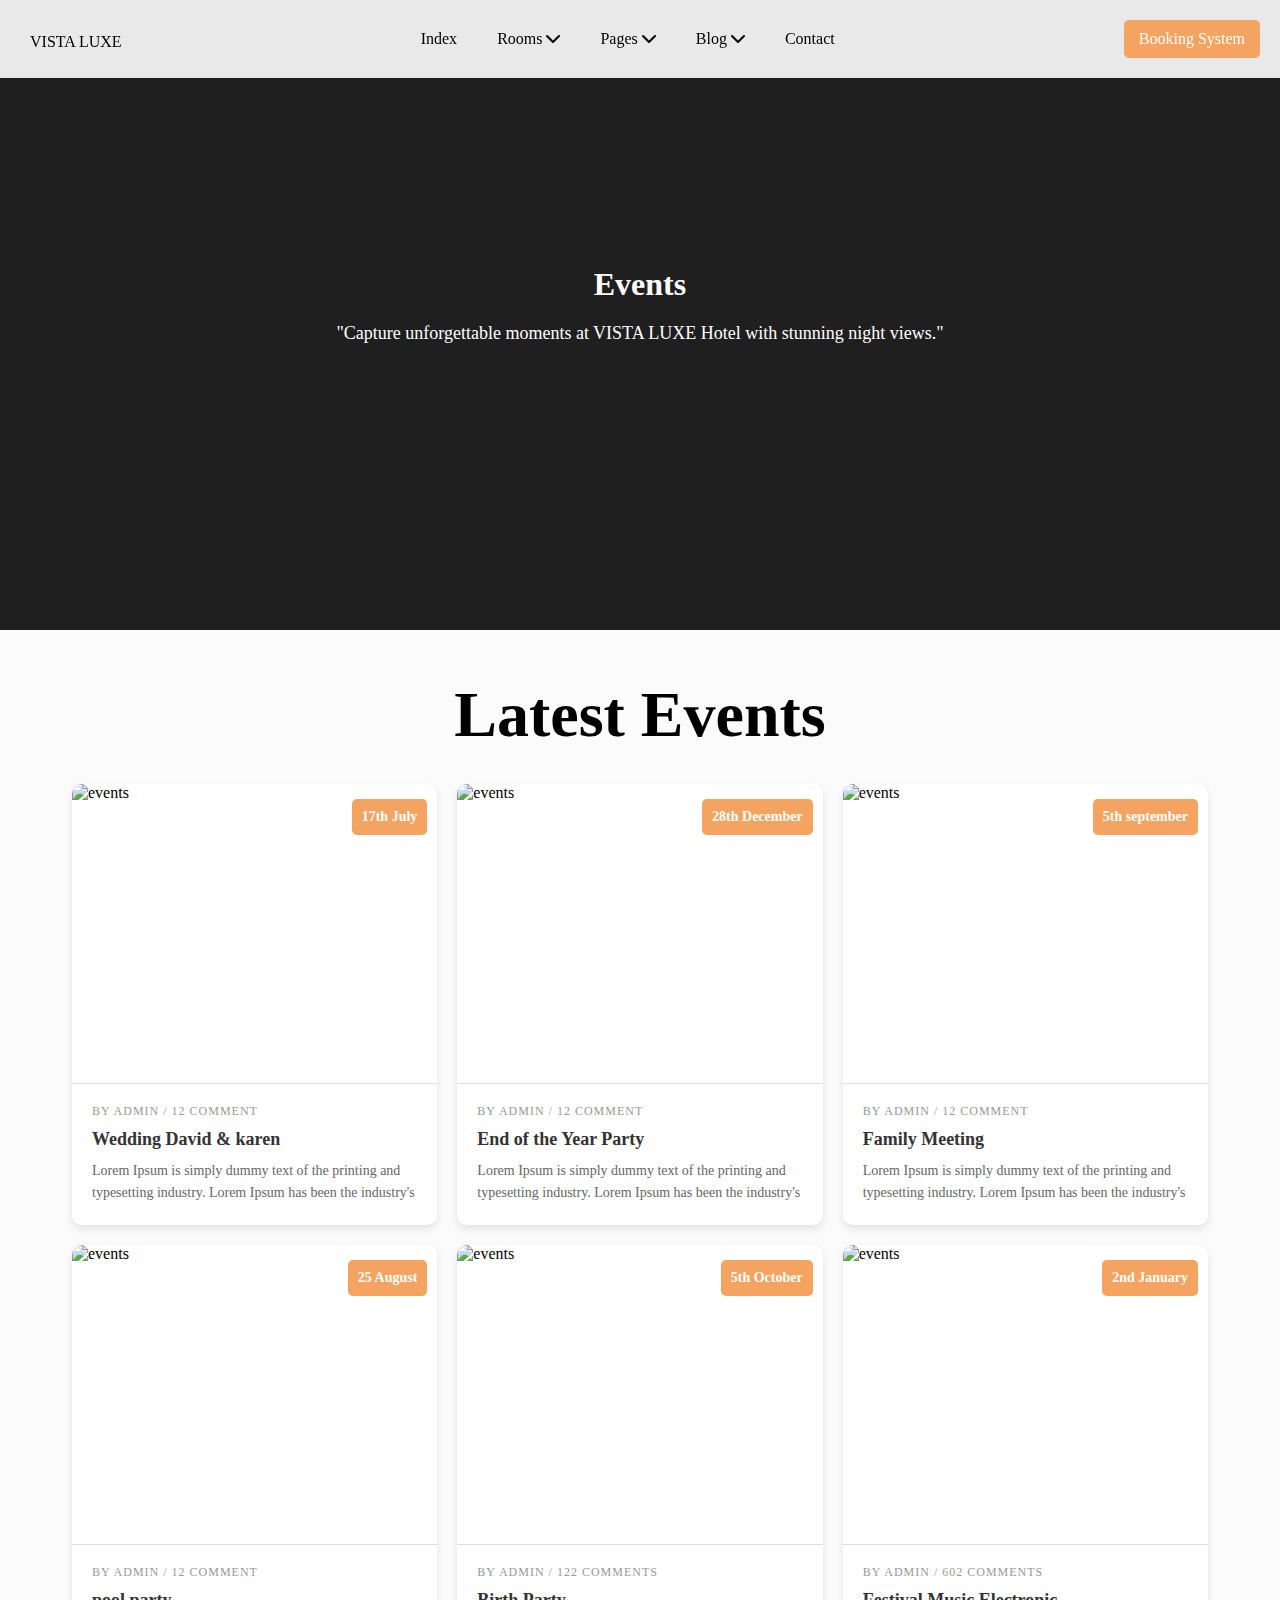
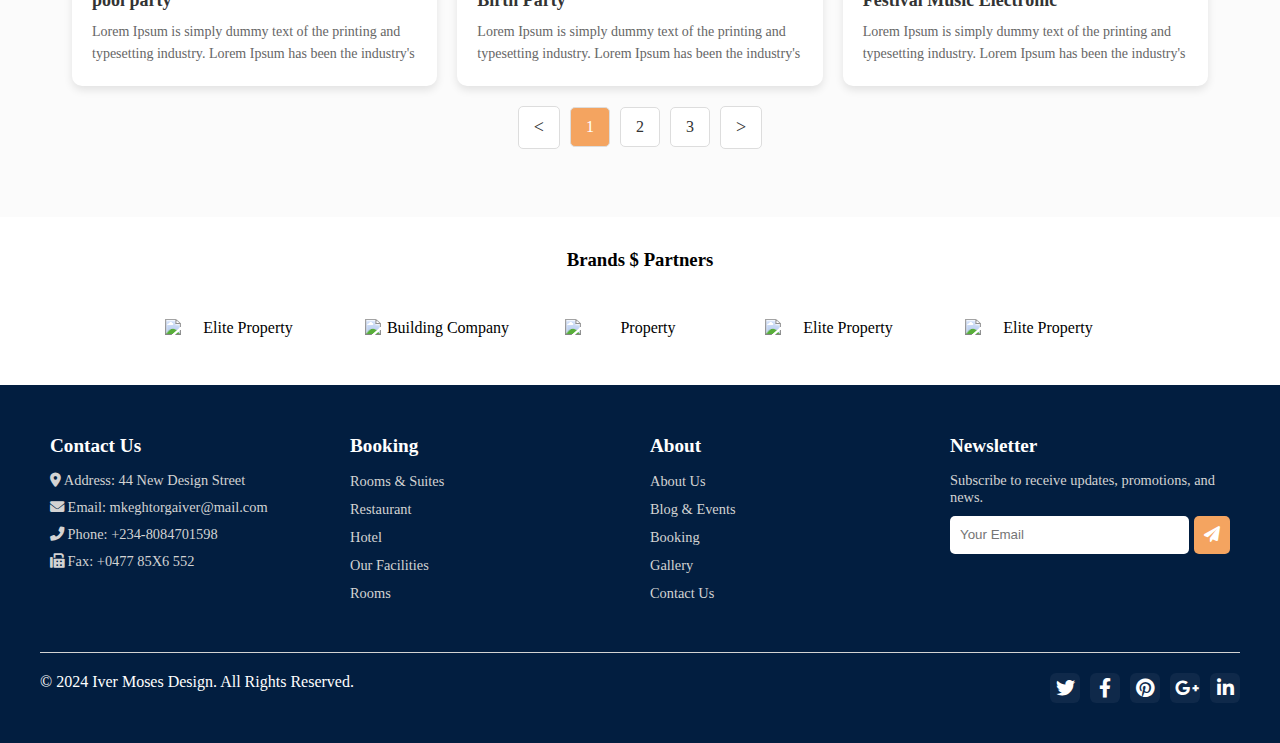
==== events.html @ 7e32bdd2 "initial website upload" ====
<!DOCTYPE html>
<html lang="en">
<head>
  <meta charset="UTF-8">
  <meta name="viewport" content="width=device-width, initial-scale=1.0">
  <link rel="icon" href="assets/icons/favicon.png">
  <link rel="stylesheet" href="https://cdnjs.cloudflare.com/ajax/libs/font-awesome/6.0.0-beta3/css/all.min.css">
  <link rel="stylesheet" href="css/styles.css">
  <link rel="stylesheet" href="css/media.css">
  <title>Events</title>
</head>
<body>
  <header>
    <div class="navbar">
      <div class="logo"><a href="index.html">VISTA LUXE</a></div>
      <ul class="nav-links">
        <li><a href="index.html">Index</a></li>
        <li class="dropdown">
          <a href="#">Rooms <i class="fas fa-chevron-down"></i>
          </a>
          <ul class="dropdown-menu">
            <li><a href="single-room.html">Single Room</a></li>
            <li><a href="double-room.html">Double Room</a></li>
          </ul>
        </li>
        <li class="dropdown">
          <a href="#">Pages <i class="fas fa-chevron-down"></i>
          </a>
          <ul class="dropdown-menu">
            <li><a href="about.html">About Us</a></li>
            <li><a href="contact.html">Contact Us</a></li>
            <li><a href="booking-system.html">Booking System</a></li>
            <li><a href="#">Gallery</a></li>
            <li><a href="faq.html">Faq</a></li>
            <li><a href="login.html">Login</a></li>
            <li><a href="signup.html">Sign up</a></li>
          </ul>
        </li>
        <li class="dropdown">
          <a href="#">Blog <i class="fas fa-chevron-down"></i>
          </i></a>
          <ul class="dropdown-menu">
            <li><a href="#">Latest Posts</a></li>
            <li><a href="events.html">Events</a></li>
          </ul>
        </li>
        <li><a href="contact.html">Contact</a></li>
      </ul>
      <a href="booking-system.html" id="btn" class="btn">Booking System</a>
      <div class="hamburger">
        <span></span>
        <span></span>
        <span></span>
      </div>
    </div>
  </header>

  <!----------------------Banner style section  start here------------------------------->
  <style>
    .banner-2 {
    position: relative;
    background: url('assets/img/banner.jpg') no-repeat center center/cover;
    background-position: center;
    background-size: cover;
    height: 70vh;
    display: flex;
    justify-content: center;
    text-align: center;
    align-items: center;
    color: var(--white);
    padding: 40px;
  }

  .overlay-2 {
    position: absolute;
    top: 0;
    left: 0;
    width: 100%;
    height: 100%;
    background-color: rgba(0, 0, 0, 0.877);
  }

  .banner-content-2 {
    z-index: 2;
    text-align: center;
  }

  .banner-content-2 h1 {
    text-align: center;
    font-size: 2rem;
    font-weight: bold;
  }

  .banner-content-2 p {
    font-size: 18px;
    margin: 20px;
  }  

 </style>
  <!----------------------Banner style section  ends here------------------------------->

  <!----------------------Banner section  start here------------------------------->
  <main class="banner-2">
    <div class="overlay-2"></div>
      <div class="banner-content-2">
        <h1>Events</h1>
        <p>"Capture unforgettable moments at VISTA LUXE Hotel with stunning night views."</p>
      </div>
    </div>
  </main>
  <!----------------------Banner section  ends here------------------------------->



  <!--events section start here  -->

  <section class="section">
     

    <div class="latest">
      <h1>Latest Events</h1>
    </div>
    <div class="occasion">
      <div class="events-box-2">
        <div class="photo">
          <img src="assets/img/event-img.jpg" alt="events">
          <div class="dates">17th July</div>
        </div>
        <div class="contents text-center">
          <a class="date-author" href="#">By Admin / 12 Comment</a>
          <h4 class="titles">
            <a href="#">Wedding David & karen</a>
          </h4>
          <p>Lorem Ipsum is simply dummy text of the printing and typesetting industry. Lorem Ipsum has been the industry's</p>
        </div>
      </div>
      <div class="events-box-2">
        <div class="photo">
          <img src="assets/img/event-6.jpg" alt="events">
          <div class="dates">28th December</div>
        </div>
        <div class="contents text-center">
          <a class="date-author" href="#">By Admin / 12 Comment</a>
          <h4 class="titles">
            <a href="#">End of the Year Party</a>
          </h4>
          <p>Lorem Ipsum is simply dummy text of the printing and typesetting industry. Lorem Ipsum has been the industry's</p>
        </div>
      </div>
      <div class="events-box-2">
        <div class="photo">
          <img src="assets/img/event-img-2.jpg" alt="events">
          <div class="dates">5th september</div>
        </div>
        <div class="contents text-center">
          <a class="date-author" href="#">By Admin / 12 Comment</a>
          <h4 class="titles">
            <a href="#">Family Meeting</a>
          </h4>
          <p>Lorem Ipsum is simply dummy text of the printing and typesetting industry. Lorem Ipsum has been the industry's</p>
        </div>
      </div>
      <div class="events-box-2">
        <div class="photo">
          <img src="assets/img/event-2.jpg" alt="events">
          <div class="dates">25 August</div>
        </div>
        <div class="contents text-center">
          <a class="date-author" href="#">By Admin / 12 Comment</a>
          <h4 class="titles">
            <a href="#">pool party</a>
          </h4>
          <p>Lorem Ipsum is simply dummy text of the printing and typesetting industry. Lorem Ipsum has been the industry's</p>
        </div>
      </div>
      <div class="events-box-2">
        <div class="photo">
          <img src="assets/img/event-5.jpg" alt="events">
          <div class="dates">5th October</div>
        </div>
        <div class="contents text-center">
          <a class="date-author" href="#">By Admin / 122 Comments</a>
          <h4 class="titles">
            <a href="#">Birth Party</a>
          </h4>
          <p>Lorem Ipsum is simply dummy text of the printing and typesetting industry. Lorem Ipsum has been the industry's</p>
        </div>
      </div>
      <div class="events-box-2">
        <div class="photo">
          <img src="assets/img/event-3.jpg" alt="events">
          <div class="dates">2nd January</div>
        </div>
        <div class="contents text-center">
          <a class="date-author" href="#">By Admin / 602 Comments</a>
          <h4 class="titles">
            <a href="#">Festival Music Electronic</a>
          </h4>
          <p>Lorem Ipsum is simply dummy text of the printing and typesetting industry. Lorem Ipsum has been the industry's</p>
        </div>
      </div>
    </div>

    <div class="pagination">
      <a href="#" class="prev">&lt;</a>
      <a href="#" class="page active">1</a>
      <a href="#" class="page">2</a>
      <a href="#" class="page">3</a>
      <a href="#" class="next">&gt;</a>
    </div>
    

    

  </section>

  <style>/* Pagination style */
    
    .pagination {
      display: flex;
      justify-content: center;
      align-items: center;
      margin: 20px 0;

    }

    /* General styles for pagination buttons */
    .pagination a {
      display: inline-block;
      padding: 10px 15px;
      margin: 0 5px;
      text-decoration: none;
      color: #333;
      font-size: 16px;
      border: 1px solid #ddd;
      border-radius: 5px;
      background-color: var(--white);
      transition: background-color 0.3s ease, color 0.3s ease;
    }

    /* Active page styling */
    .pagination a.active {
      background-color: var(--icon-color);
      color: var(--white);
      /* border-color: #f89c66; */
    }

    /* Hover effect */
    .pagination a:hover {
      background-color: var(--hover-color);
      color: var(--black-color);
    }

    /* Styles for the previous and next buttons */
    .pagination a.prev,
    .pagination a.next {
      background-color: var(--white);
      color: #333;
      border: 1px solid #ddd;
      font-size: 18px;
    }

    .pagination a.prev:hover,
    .pagination a.next:hover {
      background-color: var(--hover-color);
      color: var(--black-color);
    }

  </style>

  <!-- events section style start here  -->
  <style>

    :root{
      --icon-color: #f4a460;
      --hover-color: #a7613e;
      /* --box-shadow-root: 0px 0px  0px 4px rgb(245, 245, 245); */
      --box-shadow-root: 0 2px 5px rgba(0,0,0,0.1);
      --milk-white: #fbfbfb;
      --footer-color: #021e40;
      --footer-icon: #0f294a;
      --text-color: #212121;
      --black-color: #000;
      --white: #ffffff;
      --p-text: #5a5959;
      --max-width: 1200px;
      --header-font: "Plyfair Display,"serif;
    }

    body {
      background-color: var(--milk-white);
    }
    
    .date-author {
      text-decoration: none;
    }

    .latest {
      text-align: center;
      margin-bottom: 2rem;
      font-size: 2rem;
    }

    .occasion {
      display: grid;
      justify-content: center;
      grid-template-columns: repeat(3, 1fr);
      align-items: center;
      gap: 20px;
      
    }

    /* Styles for events-box-2 */
    .events-box-2 {
      max-width: 450px;
      background-color: #fff;
      border-radius: 10px;
      overflow: hidden;
      box-shadow: 0 4px 8px rgba(0, 0, 0, 0.1);
      transition: transform 0.3s ease;
    }

    .events-box-2:hover {
      transform: translateY(-10px);
    }

    /* Styling the image section */
    .photo {
      position: relative;
    }

    .photo img {
      width: 100%;
      height: 300px;
      display: block;
      border-bottom: 1px solid #ddd;
      object-fit: cover;
    }

    .dates {
      position: absolute;
      top: 15px;
      right: 10px;
      background-color: var(--icon-color);
      color: var(--white);
      padding: 10px 10px;
      font-size: 14px;
      border-radius: 5px;
      font-weight: bold;
    }

    /* Content Box */
    .contents {
      padding: 20px;
    }

    .contents .date-author {
      display: block;
      margin-bottom: 10px;
      font-size: 12px;
      color: #999;
      text-transform: uppercase;
      letter-spacing: 1px;
    }

    .titles {
      font-size: 18px;
      color: #333;
      margin: 10px 0;
    }

    .contents .titles a {
      text-decoration: none;
      color: #333;
      transition: color 0.3s ease;
    }

    .contents .titles a:hover {
      color: var(--hover-color);
    }

    .contents p {
      font-size: 14px;
      color: #666;
      line-height: 1.6;
    }

    /* Responsive Design */
    @media (max-width: 768px) {
      .events-box-2 {
        max-width: 100%;
      }

      .occasion {
        grid-template-columns: repeat(1, 1fr);
    }
    }
  </style>
  <!-- events section style ends here  --> 


  <!-- -------------------Our Partners section end here----------------------->
  <div class="partners-section-3">
    <h3>Brands $ Partners</h3>
    <section class="section">
      <div class="about-partners-logos">
        <div class="about-logo-container">
          <img src="assets/icons/icon-1.png" alt="Elite Property">
          <img src="assets/icons/icon-2.png" alt="Building Company">
          <img src="assets/icons/icon-3.png" alt="Property">
          <img src="assets/icons/icon-4.png" alt="Elite Property">
          <img src="assets/icons/icon-5.png" alt="Elite Property">
        </div>
      </div>
    </section>
  </div>

  <style>
    
  .partners-section-3 {
    background-color: var(--white);
    text-align: center;
    padding-top: 2rem;
  }
  </style>
  <!-- -------------------Our Partner section end here----------------------->



  <!-- -------------------Footer section end here----------------------->

  <footer class="footer">
    <div class="footer-container">
      <div class="footer-column">
        <h3>Contact Us</h3>
        <p><i class="fas fa-map-marker-alt"></i> Address: 44 New Design Street</p>
        <p><i class="fas fa-envelope"></i> Email: mkeghtorgaiver@mail.com</p>
        <p><i class="fas fa-phone-alt"></i> Phone: +234-8084701598</p>
        <p><i class="fas fa-fax"></i> Fax: +0477 85X6 552</p>
      </div>

      <div class="footer-column">
        <h3>Booking</h3>
        <ul>
          <li><a href="#">Rooms & Suites</a></li>
          <li><a href="#">Restaurant</a></li>
          <li><a href="#">Hotel</a></li>
          <li><a href="#">Our Facilities</a></li>
          <li><a href="#">Rooms</a></li>
        </ul>
      </div>

      <div class="footer-column">
        <h3>About</h3>
        <ul>
          <li><a href="#">About Us</a></li>
          <li><a href="#">Blog & Events</a></li>
          <li><a href="#">Booking</a></li>
          <li><a href="#">Gallery</a></li>
          <li><a href="#">Contact Us</a></li>
        </ul>
      </div>

      <div class="footer-column newsletter">
        <h3>Newsletter</h3>
        <p>Subscribe to receive updates, promotions, and news.</p>
        <form class="newsletter-form">
          <input type="email" placeholder="Your Email">
          <button type="submit"><i class="fas fa-paper-plane"></i></button>
        </form>
      </div>
    </div>
    <div class="footer-bottom">
      <p>&copy; 2024 Iver Moses Design. All Rights Reserved.</p>
      <div class="social-icons">
        <a href="#"><i class="fab fa-twitter"></i></a>
        <a href="#"><i class="fab fa-facebook-f"></i></a>
        <a href="#"><i class="fab fa-pinterest"></i></a>
        <a href="#"><i class="fab fa-google-plus-g"></i></a>
        <a href="#"><i class="fab fa-linkedin-in"></i></a>
      </div>
    </div>
  </footer>

  <!-- -------------------Footer section end here----------------------->



  <script src="js/scripts.js"></script>
  </body>
</html>
---- css/styles.css ----
@import url('https://fonts.googleapis.com/css2?family=Playfair+display+One&family=Bebas+Neue&family=Montserrat+Subrayada:wght@400;700&display=swap');

:root{
  --icon-color: #f4a460;
  --hover-color: #a7613e;
  --box-shadow-root: 0 2px 5px rgba(0,0,0,0.1);
  --milk-white: #fbfbfb;
  --footer-color: #021e40;
  --footer-icon: #0f294a;
  --text-color: #212121;
  --black-color: #000;
  --white: #ffffff;
  --p-text: #5a5959;
  --max-width: 1200px;
  --header-font: "Plyfair Display,"serif;
}

* {
  padding: 0;
  margin: 0;
  box-sizing: border-box;
}

section {
  padding: 3rem 2rem;
  max-width: 1200px;
  margin: 0 auto;
}

/* Basic Reset */
* {
  margin: 0;
  padding: 0;
  box-sizing: border-box;
}

body {
  background-color: var(--white);
}

/*sliding smart animations*/
/* Animation for sliding in from the left */
@keyframes slideInLeft {
  0% {
    transform: translateX(-100%);
    opacity: 0;
  }
  100% {
    transform: translateX(0);
    opacity: 1;
  }
}

/* Animation for sliding in from the right */
@keyframes slideInRight {
  0% {
    transform: translateX(100%);
    opacity: 0;
  }
  100% {
    transform: translateX(0);
    opacity: 1;
  }
}

/* Apply the animation to elements */
.slide-left {
  animation: slideInLeft 1s ease-out;
}

.slide-right {
  animation: slideInRight 1s ease-out;
}

/*sliding smart animations*/

/* Header */
header {
  width: 100%;
  position: fixed;
  top: 0;
  z-index: 100;
}

.navbar {
  display: flex;
  justify-content: space-between;
  align-items: center;
  padding: 20px;
  background-color: rgba(255, 255, 255, 0.9);
}

.logo.a {
  font-size: 1.5rem;
  font-weight: bold;
}

.nav-links {
  list-style: none;
  display: flex;
  gap: 20px;
}

.nav-links li {
  position: relative;
}

.nav-links a {
  text-decoration: none;
  color: var(--black-color);
  font-size: 1rem;
  padding: 5px 10px;
}

.navbar li {
  position: relative;
  list-style: none;
}

.logo {
  color: var(--icon-color);
  font-size: 1.5rem;
}

.navbar a {
  text-decoration: none;
  color: var(--black-color);
  font-size: 1rem;
  padding: 5px 10px;
}

.navbar .btn {
  background-color: var(--icon-color);
  padding: 10px 15px;
  color: var(--white);
  border-radius: 5px;
}

.dropdown-menu {
  display: none;
  position: absolute;
  top: 100%;
  left: 0;
  background-color: var(--white);
  padding: 10px 0;
  box-shadow: 0 4px 6px rgba(0, 0, 0, 0.1);
}

.dropdown:hover .dropdown-menu {
  display: block;
}

.dropdown-menu li {
  width: 150px;
}

.dropdown-menu li {
  border-bottom: 1px solid var(--p-text);
}

.dropdown-menu li:hover {
  color: var(--icon-color);
}

.dropdown-menu a {
  display: block;
  padding: 10px;
}

.dropdown-menu a:hover {
  background-color: var(--icon-color);
  color: var(--white);
}


/* Banner */
.banner {
  position: relative;
  background: url('../assets/img/banner.jpg') no-repeat center center/cover;
  height: 100vh;
  display: flex;
  align-items: center;
  justify-content: space-between;
  color: var(--white);
  padding: 40px;
}

.overlay {
  position: absolute;
  top: 0;
  left: 0;
  width: 100%;
  height: 100%;
  background-color: rgba(0, 0, 0, 0.877);
}

.banner-content {
  z-index: 2;
  text-align: left;
}

.banner-content h1 {
  font-size: 3rem;
  font-weight: bold;
}

.banner-content p {
  font-size: 18px;
  margin: 20px 0;
}

.btn-primary {
  padding: 10px 30px;
  background-color: var(--icon-color);
  color: var(--white);
  text-decoration: none;
  font-size: 16px;
  border-radius: 5px;
}

.btn-primary:hover {
  background-color: var(--hover-color);
}

/* Search Form */
.search-form {
  background-color: var(--white);
  padding: 30px;
  margin-top: 3rem;
  border-radius: 10px;
  z-index: 2;
  width: 400px;
  height: 70vh;
  box-shadow: 0 2px 5px rgba(0,0,0,0.1);
}

.search-form h3 {
  margin-bottom: 20px;
  color: var(--p-text);
  font-weight: bold;
  text-align: center;
}

.search-form span {
  color: var(--icon-color);
}

.search-form form {
  display: flex;
  flex-direction: column;
  gap: 10px;
}

.search-form input, .search-form select, .btn-search {
  padding: 15px;
  font-size: 16px;
  border: 1px solid var(--p-text);
  border-radius: 6px;
  width: 100%;
}

.btn-search {
  background-color: var(--icon-color);
  color: white;
  font-weight: bold;
  border: none;
}

.btn-search:hover {
  background-color: var(--hover-color);
}

/* Hamburger */
.hamburger {
  display: none;
  flex-direction: column;
  gap: 5px;
  cursor: pointer;
}

.hamburger span {
  width: 25px;
  height: 3px;
  background-color: var(--black-color);
}

/* ------------------------about-------------------------- */
.about{
  margin-top: 3rem;
  background-color: var(--milk-white);
}
.container {
  display: flex;
}

.content-1 {
  display: flex;
  width: 100%;
}

.image-section {
  position: relative;
  flex: 1;
  display: flex;
  flex-direction: column;
  justify-content: space-between;
  padding: 20px;
}

.team-image {
  position: relative;
  width: 100%;
  border-radius: 10px;
  overflow: hidden;
  padding-bottom: 30px;
}

.teamwork-image {
  position: absolute;
  margin-top: 20px;
  right: 0px;
  bottom: 0px;
  background: var(--white);
  padding: 20px;
  border-radius: 5px;
}

.experience-box {
  position: absolute;
  background-color: var(--icon-color);
  padding: 20px;
  color: var(--white);
  text-align: center;
  left: 150px;
  bottom: 50px;
  border-radius: 6px;
  padding: 30px 20px;
  width: 180px;

}

.experience-box span {
  font-size: 40px;
  font-weight: bold;
}

.experience-box p {
  font-size: 14px;
}

.text-section {
  flex: 1;
  padding: 40px;
}

.features {
  list-style: none;
  margin-top: 20px;
}

.features li {
  margin-bottom: 20px;
  display: flex;
}

.features h3 {
  margin-bottom: 10px;
  font-size: 20px;
  font-weight: bold;
  cursor: pointer;
}

.features h3:hover {
  color: var(--icon-color);
}

.features p {
  font-size: 14px;
  color: var(--p-text);
}

.tag i{
  display: flex;
  justify-content: center;
  align-items: center;
  background-color: var(--white);
  box-shadow: var(--box-shadow-root);
  border-radius: 50%;
  width: 50px;
  height: 50px;
  font-size: 1.5rem;
  cursor: pointer;
}

.tag-details {
  padding-left: 1rem;
}

.tag i:hover {
  background-color: var(--icon-color);
  color: var(--white);
}

.explore-btn {
  padding: 12px 20px;
  background-color: var(--icon-color);
  color: var(--white);
  border: none;
  border-radius: 5px;
  font-size: 14px;
  cursor: pointer;
  margin-top: 20px;
}

.explore-btn:hover {
  background-color: var(--icon-color);
}

/* <!-- --------------------our best rooms section----------------------------- */

.rooms-section {
  text-align: center;
}

.section-header h1 {
  font-size: 2.5rem;
  margin-bottom: 10px;
  color: var(--p-text);
}

.section-header p {
  font-size: 1rem;
  color: var(--p-text);
  margin-bottom: 40px;
}

.rooms-container {
  display: grid;
  grid-template-columns: repeat(auto-fit, minmax(300px, 1fr));
  gap: 20px;
  max-width: 1200px;
  margin: 0 auto;
  animation: fadeIn 5s forwards;
}

.room-card {
  background-color: var(--white);
  border-radius: 10px;
  box-shadow: 0 4px 8px rgba(0, 0, 0, 0.1);
  overflow: hidden;
  transition: transform 0.3s ease, box-shadow 0.3s ease;
}

.room-det {
  display: flex;
  justify-content: space-between;
}

.room-card img {
  width: 100%;
  height: 200px;
  object-fit: cover;
}

.room-details {
  padding: 20px;
  text-align: left;
}

.room-details h3 {
  font-size: 1.5rem;
  margin-bottom: 10px;
  color: var(--p-text);
}

.room-details p {
  font-size: 0.9rem;
  color: var(--p-text);
  margin-bottom: 10px;
}

.amenities {
  display: flex;
  flex-wrap: wrap;
  column-gap: 45px;
  row-gap: 15px;
}

.amenities span {
  padding-right: 20px;
  font-size: 0.9rem;
  color: var(--p-text);
}

.price {
  font-size: 1.2rem;
  color: var(--icon-color);
  margin-bottom: 10px;
}

.smart:hover {
  transform: scale(1.05);
  box-shadow: 0 6px 12px rgba(0, 0, 0, 0.2);
}

@media (max-width: 768px) {
.rooms-container {
  grid-template-columns: 2fr;
}
}

/* <!-- --------------------our best rooms section  ends here----------------------------- */


/* <!-- --------------------our Facilites section----------------------------- */


.facilities-section {
  text-align: center;
}

.section-header h1 {
  font-size: 2.5rem;
  margin-bottom: 10px;
  color: var(--black-color);
}

.section-header p {
  font-size: 1rem;
  color: var(--p-text);
  margin-bottom: 40px;
}

.facilities-container {
  display: grid;
  grid-template-columns: repeat(auto-fit, minmax(300px, 1fr));
  gap: 20px;
  max-width: 1200px;
  margin: 0 auto;
}

.facility {
  display: flex;
  align-items: center;
  padding: 20px;
  transition: transform 0.9s ease, box-shadow 0.9s ease;
}

.facility .icon {
  background-color: var(--icon-color);
  color: var(--white);
  width: 60px;
  height: 60px;
  display: flex;
  justify-content: center;
  align-items: center;
  transition: all 1s ease;
}

.facility .icon i {
  font-size: 24px;
}

.facility h3 {
  font-size: 1.5rem;
  margin: 15px 0;
  color: var(--p-text);
}

.facility p {
  font-size: 0.9rem;
  color: var(--p-text);
}

.smart:hover .icon {
  transform: rotate(360deg);
  border-radius: 50%;
  background-color: var(--icon-color);
}

.icon-details a {
  text-decoration: none;
}

/* <!------------Event, popular places and Testimonial section------------> */

.container-2 {
  grid-template-columns: repeat(auto-fit, minmax(300px, 1fr));
  display: grid;
  gap: 20px;
  justify-content: space-between;
  padding: 20px;
}

.recent-events h2 {
  margin-bottom: 20px;
}

/* Recent Events Section */
.recent-events .event {
  align-items: center;
  display: flex;
  margin-bottom: 15px;
}

.event img {
  width: 100px;
  height: 100px;
  border-radius: 8px;
}

.event-details h4 {
  font-size: 1.2rem;
  margin-bottom: 10px;
  padding-left: 10px;
}

.event-details p {
  color: var(--p-text);
  margin: 0;
  padding-left: 10px;
}

/* Testimonials Section */
.testimonials-container {
  background-color: var(--white);
  box-shadow: 0 4px 8px rgba(0, 0, 0, 0.1);
  position: relative;
  overflow: hidden;
}

.testimonial {
  display: none;
  padding: 20px;
  position: relative;
  text-align: center;
  border-radius: 6px;
  transition: transform 0.3s ease;
}

.testimonial.active {
  display: block;
}
/* 
.testimonials-container:hover {
  background-color: var(--icon-color);
  color: var(--white);
} */

.testimonials-container::before {
  content: '';
  position: absolute;
  bottom: 0;
  left: 50%;
  width: 100vh;
  height: 5px;
  background-color: orange;
  transform: translateX(-50%);
  transition: transform 0.3s ease;
  z-index: 1;
}

.client-details {
  margin-top: 20px;
  transition: transform 0.3s ease;
}

.client-details img {
  width: 120px;
  height: 120px;
  border-radius: 50%;
}

/* Dots */
.dots {
  text-align: center;
  margin: 10px 0;
}

.dot {
  height: 10px;
  width: 10px;
  margin: 5px;
  background-color: var(--black-color);
  display: inline-block;
  cursor: pointer;
}

.dot:hover {
  background-color: var(--icon-color);
}

/* Popular Places Section */
.places-container {
  position: relative;
  overflow: hidden;
}

.place-card {
  display: none;
  position: relative;
  transition: transform 0.3s ease;
}

.place-card.active {
  display: block;
}

.place-card img {
  height: 70vh;
  width: 100%;
  border-radius: 6px;
  object-fit: cover;
}

.place-details {
  position: absolute;
  bottom: 0;
  color: var(--white);
  width: 100%;
  text-align: center;
  padding: 20px;
  transform: translateY(100%);
  transition: transform 0.3s ease;
  background: linear-gradient(to top, rgba(0, 0, 0, 0.918), transparent);
}

.place-card:hover .place-details {
  transform: translateY(0);
}

.read-more {
  background-color: var(--icon-color);
  color: var(--white);
  border: none;
  padding: 10px;
  cursor: pointer;
}

.read-more:hover {
  background-color: var(--white);
  color: var(--black-color);
}

.arrows {
  position: absolute;
  top: 50%;
  width: 100%;
  display: flex;
  justify-content: space-between;
  transform: translateY(-50%);
}

.arrow {
  cursor: pointer;
  padding: 10px;
  background-color: rgba(0, 0, 0, 0.5);
  color: var(--white);
  border-radius: 50%;
}
/* <!------------Event, popular places and Testimonial section ends------------> */


/* <!------------our staff section start------------> */

.staff-section {
  text-align: center;
  background-color: var(--milk-white);
}

.staff-grid {
  display: grid;
  grid-template-columns: repeat(auto-fit, minmax(200px, 1fr));
  gap: 20px;
  padding: 20px;
  justify-items: center;
}

.staff-grid {
  display: flex;
  overflow-x: auto;
  scroll-behavior: smooth;
  -webkit-overflow-scrolling: touch;
  cursor: grab;
}

.staff-grid:active {
  cursor: grabbing;
}

.staff-card {
  flex: 0 0 auto;
  margin-right: 20px; /* Adjust as needed */
}

.staff-card {
  position: relative;
  width: 250px;
  height: 350px;
  overflow: hidden;
  border-radius: 10px;
  box-shadow: 0 4px 8px rgba(0, 0, 0, 0.1);
  transition: transform 0.3s ease-in-out;
}

.staff-image {
  width: 100%;
  height: 100%;
  background-size: cover;
  background-position: center;
  background-repeat: no-repeat;
  border-radius: 10px;
  position: relative;
  display: block;
}

.staff-overlay p {
  color: white;
}

.staff-overlay {
  position: absolute;
  bottom: 0;
  width: 100%;
  background: linear-gradient(to top, rgba(0, 0, 0, 0.7), transparent);
  color: var(--white);
  padding: 20px;
  transition: all 0.4s ease-in-out;
  text-align: center;
}

.staff-name {
  font-size: 1.5em;
  margin-bottom: 10px;
}

.staff-position {
  font-size: 1em;
}

.staff-hover {
  position: absolute;
  bottom: 0;
  width: 100%;
  padding: 20px;
  background: linear-gradient(to top, rgba(0, 0, 0, 0.918), transparent);
  color: var(--white);
  text-align: center;
  transform: translateY(100%);
  transition: transform 0.4s ease-in-out;
  z-index: 2;
}

.staff-card:hover .staff-overlay .staff-position {
  opacity: 0;
  transform: translateY(100%);
  transition: opacity 0.4s ease, transform 0.4s ease;
}

.staff-card:hover .staff-overlay .staff-name {
  opacity: 0;
  transform: translateY(100%);
  transition: opacity 0.4s ease, transform 0.4s ease;
}

.staff-card:hover .staff-hover {
  transform: translateY(0);
}

.staff-hover h3 {
  margin-bottom: 10px;
  font-size: 1.2em;
}

.staff-hover p {
  margin-bottom: 20px;
}

.staff-section h2 {
  font-size: 28px;
  color: var(--p-text); 
  margin-bottom: 10px;
}

.staff-section p {
  font-size: 16px;
  margin-bottom: 20px;
}

.social-icons {
  display: flex;
  justify-content: center;
  gap: 10px;
}

.social-icons a {
  text-decoration: none;
  color: #fff;
  font-size: 1.2em;
}

/* <!------------our staff section start------------> */


/* <!------------counter section start------------> */


/* Main container */
.container-3 {
  text-align: center;
  padding: 30px;
  opacity: 0;
  animation: fadeIn 2s forwards;
}


/* Statistic cards */
.stats {
  display: flex;
  justify-content: space-between;
  margin-top: 20px;
  justify-content: center;
  align-items: center;
  text-align: center;
}

.stat {
  background-color: var(--white);
  border-radius: 10px;
  padding: 20px;
  width: 130px;
  text-align: center;
  transition: transform 0.3s ease;  
}

.stat:hover {
  transform: translateY(-5px);  
}

/* Number styles */
.number {
  font-size: 48px;
  font-weight: bold;
  color: var(--white);
}

.stat {
  background: linear-gradient( #FF9800, #fdea40c7);
  width: 200px;
  height: 200px;
  padding: 40px 10px 20px;
  float: left;
  border-radius: 10px 10px 100px 100px;
  z-index: 1;
  margin: 0 0 5px 10px;
}

/* Individual card colors with gradients */
.stat:nth-child(1) {
  background: linear-gradient(135deg, #2196F3, #6dafce);  /* Blue for Guest Stay */
}

.stat:nth-child(2) {
  background: linear-gradient(120deg, #FF9800, #ffbf00c9);  /* Orange for Book Room */
}

.stat:nth-child(3) {
  background: linear-gradient(to right bottom, #4CAF50, #88ff00);  /* Green for Member Stay */
}

.stat:nth-child(4) {
  background: linear-gradient(135deg, #00BCD4, #26C6DA);  /* Teal for Meals Served */
}

.stat p {
  margin-top: 10px;
  font-size: 16px;
  color: var(--white);  /* White text for readability */
}

/* Animation for container fade-in */
@keyframes fadeIn {
  from {
    opacity: 0;
    transform: translateY(20px);
  }
  to {
    opacity: 1;
    transform: translateY(0);
  }
}

/* <!------------counter section ends------------> */


/* <!------------Hotel Blog section start------------> */
.blog {
  background-color: var(--milk-white);
}

.blog-section {
  text-align: center;
  animation: fadeIn 2s forwards;
}

.blog-section h1 {
  margin-bottom: 1rem;
}

.blog-section p {
  margin-bottom: 1rem;
}

.blog-heading {
  margin-bottom: 1rem;
  line-height: 2;
  font-size: 1.2rem;
  margin-bottom: 2rem;
}

.card-container {
  display: grid;
  grid-template-columns: repeat(auto-fit, minmax(300px, 1fr));
  gap: 20px;
  max-width: 1200px;
  margin: 0 auto;
}

.blog-card {
  background-color: white;
  border-radius: 10px;
  overflow: hidden;
  box-shadow: 0 4px 10px rgba(0, 0, 0, 0.1);
  position: relative;
  transition: transform 0.3s;
}

.blog-card:hover {
  transform: scale(1.05);
}

.card-image {
  position: relative;
  overflow: hidden;
}

.card-image img {
  width: 100%;
  object-fit: cover;
  display: block;
}

.gradient {
  position: absolute;
  width: 100%;
  height: 100%;
  opacity: 0;
  transition: opacity 0.3s ease, transform 0.5s ease;
}

.gradient-top-right {
  top: 0;
  left: 0;
  background: linear-gradient(to bottom right, rgba(0, 0, 0, 0.3), transparent);
  transform: translate(-100%, -100%);
}

.gradient-bottom-left {
  top: 0;
  left: 0;
  background: linear-gradient(to top left, rgba(0, 0, 0, 0.3), transparent);
  transform: translate(100%, 100%);
}

.blog-card:hover .gradient-top-right {
  transform: translate(0, 0);
  opacity: 1;
}

.blog-card:hover .gradient-bottom-left {
  transform: translate(0, 0);
  opacity: 1;
} 

 .profile-hover {
  position: absolute; 
  bottom: -5px; 
  left: 20px;    
  z-index: 10;   
} 

.profile-hover img {
  width: 60px;
  height: 60px;
  object-fit: cover;
}

 .profile-pic {
  border-radius: 50%;
  border: 2px solid var(--white);
  background-color: var(--white);
  box-shadow: 0 4px 8px rgba(0, 0, 0, 0.1);
  transition: transform 0.6s ease;
}

.blog-card:hover .profile-pic {
  transform: rotateY(180deg);
}

.date {
  position: absolute;
  top: 10px;
  right: 10px;
  background-color: var(--icon-color);
  border-radius: 5px 5px 0 5px;
  color: var(--white);
  padding: 10px;
  text-align: center;
  cursor: pointer;
}

.date span {
  display: block;
}

.card-content {
  padding: 20px; 
  position: relative;
  z-index: 5;  
 } 
 .profile-d {
  display: flex;
  justify-content: space-between;
 }

 .card-content h3 {
  margin-bottom: 1rem;
 }
 
.author p{
  font-size: 0.9rem;
  color: var(--p-text);
}

.meta  i{
  font-size: 0.9rem;
  color: var(--icon-color);
  margin-bottom: 10px;
}

.card-content h2 {
  font-size: 1.2rem;
  margin-bottom: 10px;
  color: var(--black-color);
}

.card-content p {
  color: var(--p-text);
}

/* <!------------Hotel Blog section ends------------> */

/* --------------Double room page style start here ----------------  */
  .room-note {
    text-align: center;
    margin-bottom: 2rem;
  }

.room-note h2 {
  margin-bottom: 1rem;
  font-size: 2.5rem;
}

.room-note span {
  font-size: 20px;
  color: var(--text-color);
}

.room-note p {
  font-size: 1.5rem;
  margin-top: 2rem;
}

.room-info h2 {
  font-size: 24px;
  color: var(--black-color);
}

.room-info p {
  font-size: 18px;
  color: var(--p-text);
  line-height: 1.5;
  padding-top: 2rem;
  padding-bottom: 2rem;
}

.room {
  display: flex;
  justify-content: space-between;
  background-color: var(--white);
  margin: 20px auto;
  padding: 20px;
  border-radius: 10px;
  box-shadow: 0 4px 8px rgba(0, 0, 0, 0.1);
  position: relative;
  transition: transform 0.3s ease, box-shadow 0.3s ease;
}

.room-image {
  flex: 1;
  position: relative;
  overflow: hidden;
}

.room-image img {
  width: 100%;
  height: 300px;
  transition: transform 0.5s ease;
}

.room-image:hover img {
  transform: scale(1.1);
}

.room-info {
  flex: 2;
  margin-left: 20px;
}

.name-price {
  display: flex;
  justify-content: space-between;
  padding-top: 1rem;
}

.room-info ul {
  width: 100%;
  list-style-type: none;
  padding: 0;
}

.room-info ul li {
  width: 25%;
  display: inline-block;
  margin-right: 20px;
  padding-top: 20px;
  color: var(--icon-color); 
}

.price-tag {
  font-size: 22px;
  color: var(--icon-color);
  font-weight: bold;
}

/* Plus icon with overlay and animation */
.overlay {
  position: absolute;
  top: 0;
  left: 0;
  width: 100%;
  height: 100%;
  background: rgba(0, 0, 0, 0.877);
  display: flex;
  justify-content: center;
  align-items: center;
  opacity: 5;
  transition: opacity 0.5s ease;
}

.plus-icon {
  font-size: 48px;
  color: var(--white);
  text-decoration: none;
  transform: scale(0);
  transition: transform 0.5s ease;
}

.room-image:hover .overlay {
  opacity: 1;
}

.room-image:hover .plus-icon {
  transform: scale(1);
}

/* --------------Double room page style end  here----------------  */

/*------------------------view room  start here---------------*/

.container {
  width: 100%;
  /* border-color: var(--milk-white); */
  display: flex;
  justify-content: space-between;
  max-width: 1200px;
  margin: 0 auto;
  gap: 30px;
}

.right-box {
  width: 60%;
}

.availability {
    flex: 0 1 200px; 
    max-height: 2300px; 
    overflow-y: auto; 
  }

.intro {
  display: flex;
  justify-content: space-between;
  margin-bottom: 2rem;
}

.room-info {
  flex: 1;
}

.room-content h3 {
  font-size: 24px;
  color: var(--icon-color);
  margin-bottom: 1rem;
}

.room-content i {
  color: var(--icon-color);
}

.duration h3 {
  font-size: 24px;
  color: var(--black-color);
  margin-bottom: 1rem;
}

.image-gallery {
  flex: 2;
  display: flex;
  flex-direction: column;
 
}

.image-gallery img {
  width: 100%;
  height: 60vh;
  object-fit: cover;
}

.thumbnails {
  display: flex;
  justify-content: space-between;
}

.thumbnails img {
  max-width: 100%;
  height: 100px;
  cursor: pointer;
}

.thumbnails img:hover {
  border-color: var(--icon-color);
}

.availability {
  flex: 1;
  background-color: var(--white);
  padding: 20px;
  border-radius: 5px;
  box-shadow: 0 2px 5px rgba(0,0,0,0.1);
}

.availability h4 {
  font-size: 0.9rem;
  margin-bottom: 10px;
  color: var(--icon-color);
}

.availability h5 {
  color: var(--icon-color);
}

.availability form {
  margin-top: 1.5rem;
  display: flex;
  flex-direction: column;
  gap: 1rem;
}

input[type="date"] {
  padding: 0.7rem;
  border: 1px solid #ccc;
  border-radius: 4px;
  width: 100%;
}

.flex {
  display: flex;
  flex-wrap: wrap;
  gap: 1rem; 
}

.box {
  flex: 1 1 calc(50% - 1rem); 
}

select {
  width: 100%;
  padding: 0.7rem;
  border: 1px solid #ccc;
  border-radius: 4px;
}

button {
  padding: 0.75rem;
  background-color: var(--icon-color);
  color: var(--white);
  border: none;
  border-radius: 4px;
  cursor: pointer;
  font-size: 1rem;
  
}

button:hover {
  background-color: var(--hover-color);
}

/* --------------------------recent posts section-------------------------------------- */

.recent-post {
  margin-top: 2rem;
  padding-bottom: 2rem;
}
.recent-post h3 {
  margin-bottom: 1rem;
}

.post img {
  width: 80px;
  height: 80px;
  cursor: pointer;
  border-radius: 5px;
  margin: 0 10px 10px 0;
}

.post {
  display: flex;
}

.post-content p {
  padding-top: 0.7rem;
}

/* --------------------container-accordion(amenities)start section-------------------------- */

.tabs {
  /* display: flex; */
  background-color: var(--white);
  color: var(--black-color);
  padding: 10px;
  border-bottom: 1px solid #ddd;
  box-shadow: 0 2px 5px rgba(0,0,0,0.1);
  margin-top: 1rem;
}

.tab {
  padding: 10px 10px;
  cursor: pointer;
  background-color: transparent;
  border: none;
  font-size: 16px;
  color: var(--black-color);
  border-bottom: 2px solid transparent;
  transition: background-color 0.3s ease, border-bottom 0.3s ease;
}

.tab.active {
  background-color: var(--icon-color);
  color: var(--white);
  border-bottom: 2px solid var(--icon-color);
}

.content {
  display: none;
  padding: 20px;
  background-color: var(--white);
  margin-top: 10px;
}

.content.active {
  display: block;
}

.room-description p {
  line-height: 2;
}

/* Amenity list styles */
.amenities-list {
  display: grid;
  grid-template-columns: repeat(3, 1fr);
  gap: 15px;
}

.amenity {
  display: flex;
  align-items: center;
  font-size: 18px;
  color: #333;
}

.amenity .icon {
  margin-right: 10px;
  font-size: 20px;
  color: var(--icon-color);
}

/* ---------------house rules------------------ */
#house-rules h3 {
  font-size: 24px;
  margin-bottom: 15px;
}

.house-rules-list {
  list-style-type: none;
  padding: 0;
}

.house-rules-list li {
  font-size: 16px;
  margin-bottom: 10px;
  display: flex;
  align-items: center;
}

.house-rules-list li i {
  margin-right: 10px;
  color: var(--icon-color);
}


/* Pricing Table Styling */
.pricing-table {
  width: 100%;
  border-collapse: collapse;
  margin-top: 20px;
}

.pricing-table th, .pricing-table td {
  padding: 10px;
  text-align: center;
  border: 1px solid #ddd;
} 

/* Extra Service list */
.extra-service-list {
  list-style-type: none;
  padding: 0;
}

.extra-service-list li {
  display: flex;
  justify-content: space-between;
  padding: 10px 0;
  border-bottom: 1px solid #ddd;
}

/*------------------------------------become an instructor-----------------------------*/
.instructor-section {
  background-color: var(--icon-color);
  display: flex;
  justify-content: space-between;
  align-items: center;
  padding: 20px 50px;
  color: var(--white);
}

.instructor-content h2 {
  font-family: 'Georgia', serif;
  font-size: 28px;
  margin-bottom: 10px;
}

.instructor-content p {
  font-size: 16px;
}

.instructor-button {
  display: flex;
  align-items: center;
}

.btn-slide-up {
  background-color: transparent;
  color: var(--white);
  border: 2px solid var(--white);
  padding: 10px 20px;
  text-decoration: none;
  font-size: 16px;
  border-radius: 5px;
  position: relative;
  overflow: hidden;
  transition: color 0.3s ease; 
  z-index: 1;
}

.btn-slide-up::before {
  content: '';
  position: absolute;
  width: 100%;
  height: 100%;
  top: 100%;
  left: 0;
  background-color: var(--white);
  z-index: -1; 
  transition: height 0.3s ease, top 0.3s ease;
}

.btn-slide-up:hover::before {
  height: 100%;
  top: 0;
}

.btn-slide-up:hover {
  color: var(--icon-color);
}

/* --------------------------availabilty sidebar-------------------------------------- */

/* Sidebar General Styles */
.sidebar {
  padding-top: 2rem;
  border-top: 1px solid #ddd;
  border-bottom: 1px solid #ddd;
}

.sidebar-section {
  margin-bottom: 30px;
}

.sidebar-section h3 {
  font-size: 22px;
  margin-bottom: 15px;
}

/* Category Styles */
.category-list {
  list-style: none;
  padding: 0;
  margin: 0;
}

.category-list li {
  display: flex;
  justify-content: space-between;
  padding: 10px 0;
  border-bottom: 1px solid #eee;
}

.category-list li span {
  color: #888;
}

/* Social Media Section Styles */
.social-media-icons {
  display: flex;
  gap: 10px;
}

.social-media-icons a {
  font-size: 20px;
  color: var(--text-color);
  padding: 10px;
  border: 1px solid #ddd;
  border-radius: 5px;
  text-align: center;
  transition: all 0.3s ease;
  height: 50px;
  width: 50px;
}

.social-media-icons a:hover {
  background-color: var(--hover-color);
  color: var(--white);
}

/* Tags Styles */
.tags-list {
  display: flex;
  flex-wrap: wrap;
  gap: 10px;
}

.tag-1 {
  background-color: #f2f2f2;
  color: var(--black-color);
  padding: 5px 10px;
  border-radius: 5px;
  font-size: 1rem;
  cursor: pointer;
  transition: all 0.3s ease;
}

.tag-1:hover {
  background-color: var(--hover-color);
  color: var(--white);
}

/* ------------------------------ map-location --------------------------------------- */
.location h3 {
  padding-top: 2rem;
}

.map {

  position: relative;
  overflow: hidden;
  padding-top: 1rem;
}

/*--------------------------------- recent-comments -----------------------------------------*/

.recent-comments {
  margin-top: 2rem;
  padding-bottom: 2rem;
}

.recent-comments h3 {
  margin-bottom: 1rem;
}

.comment img {
  height: 100px;
  cursor: pointer;
  border-radius: 4px;
  margin-right: 15px;
  object-fit: cover;
  background-color: var(--box-shadow-root);
}

.comment {
  display: flex;
  justify-content: center;
  align-items: center;
}

 .comment p span {
  color: red;
  font-size: 1rem;
 
} 

.post-content {
  margin-bottom: 2rem;
}

/*-----------------------review/comments section---------------------------------------------*/

.title h2 {
  margin-top: 3rem;
  margin-bottom: 1rem;
}

.reviews-section {
  padding-top: 1rem;
}

.review-card-1 {
  background-color: var(--white);
  box-shadow: 0 2px 4px rgba(0, 0, 0, 0.1);
  padding: 20px;
  padding-left: 3.5rem;
  margin-bottom: 20px;
}

/* ---------------------info----------------------- */

.author-profile {
  position: absolute;
  left: 5%;
  /* top: 255%; */
}

.card img {
  width:  80px;
  height: 80px;
  border-radius: 50%;
  margin-right: 10px;
  object-fit: cover;
  cursor: pointer;
 
}
/* ---------------------info----------------------- */

.name {
 display: flex;
 justify-content: space-between;
 align-items: center;
}

.reviewer-details {
  display: flex;
  flex-direction: column;
}

.reviewer-details h3 {
  font-size: 18px;
  color: #333;
}

.rating {
  color: #f5c518;
  font-size: 14px;
  display: flex;
  align-items: center;
  margin: 0.5rem 0 0.5rem 0;
  cursor: pointer;
}

.rating i {
  margin-right: 2px;
}

.rating span {
  color: #666;
  margin-left: 5px;
}

.review-footer {
  display: flex;
  align-items: center;
  gap: 5px;
}

.date-2 {
  background-color: #888;
  color: var(--white);
  border: none;
  padding: 5px 10px;
  border-radius: 4px;
  cursor: pointer;
  font-size: 12px;
}

.reply-btn {
  background-color: var(--icon-color);
  color: var(--white);
  border: none;
  padding: 5px 10px;
  border-radius: 4px;
  cursor: pointer;
  font-size: 12px;
  /* padding-right: 5px; */
}

.reply-btn:hover {
  background-color: var(--hover-color);
}

.reply-btn a{
  text-decoration: none;
  color: var(--white);
}

/*------------------------view room  end here---------------*/

/*------------------------laeave a review here--------------*/

.leave {
  padding-top: 2rem;
}

.contact-form {
  display: flex;
  flex-direction: column;
  padding-top: 1.5rem;
}

.input-group {
  display: flex;
  justify-content: space-between;
  margin-bottom: 15px;
}

.input-group input {
  width: 48%;
  padding: 12px;
  border: 1px solid #ddd;
  border-radius: 5px;
  font-size: 14px;
  outline: none;
}

textarea {
  width: 100%;
  height: 150px;
  padding: 12px;
  border: 1px solid #ddd;
  border-radius: 5px;
  font-size: 14px;
  margin-bottom: 20px;
  outline: none;
}

.submit-btn {
  background-color: var(--icon-color);
  color: var(--white);
  border: none;
  padding: 12px;
  font-size: 16px;
  border-radius: 5px;
  cursor: pointer;
  transition: background-color 0.3s ease;
  align-self: center; 
  width: 150px;
  text-align: center;
}

.submit-btn a {
  text-decoration: none;
  color: var(--white);
}

.submit-btn:hover {
  background-color: var(--hover-color);
}

@media (max-width: 768px) {
  .input-group {
    flex-direction: column;
  }

  .input-group input {
    width: 100%;
    margin-bottom: 10px;
  }
}

/* ----------------about us section------------------- */

.stats-title {
  margin: 2rem 6rem;
}

.stats-title h2 {
  text-align: center;
  margin-bottom: 2rem;
}

.stats-title p {
 line-height: 1.5;
 font-size: 1rem;
}

.stats-title strong{
  color: var(--icon-color);
  font-style: italic;
  font-size: 1.5rem;
}

.dashboard {
  position: relative;
  width: 100%;
  height: 300px;
  background-image: url('/assets/img/map-bg.jpg');
  background-size: cover;
  background-position: center;
  display: flex;
  justify-content: space-around;
  align-items: center;
  overflow: hidden;
}

.dashboard::before {
  content: '';
  position: absolute;
  top: 0;
  left: 0;
  right: 0;
  bottom: 0;
  background-color: rgba(76, 29, 149, 0.7);
  z-index: 1;
}
.stat-2 {
  position: relative;
  z-index: 2;
  text-align: center;
  color: white;
  transition: all 0.3s ease;
}
.stat-icon img {
  width: 100px;
  height: 100px;
}
.stat-number {
  font-size: 2rem;
  font-weight: bold;
  margin-bottom: 5px;
}
.stat-label {
  font-size: 1rem;
}
.vertical-line {
  position: absolute;
  top: 0;
  bottom: 0;
  width: 1px;
  background-color: rgb(255, 255, 255);
  transition: all 0.3s ease;
}
.line1 { left: 25%; }
.line2 { left: 50%; }
.line3 { left: 75%; }

@media (max-width: 768px) {
  .dashboard {
    flex-wrap: wrap;
    height: auto;
    padding: 20px 0;
  }

  .stat {
    flex-basis: 50%;
    margin-bottom: 20px;
  }

.vertical-line {
  display: none;
  }
}

@media (max-width: 480px) {
.stat {
  flex-basis: 100%;
}
}

/*---------------customer review style start here-----------------------*/
.likes {
  margin-left: 2rem;
}

.likes  h3{
  font-size: 2rem;
  text-align: center;
}
.customers-review {
  display: flex;
  justify-content: space-between;
}

.review-card {
  width: 50%;
  padding: 50px;
  border: 1px solid #ccc;
  border-radius: 8px;
  text-align: center;
  box-shadow: 0 4px 8px rgba(0,0,0,0.1);
  transition: opacity 0.5s ease;
}

.review-image {
  width: 200px;
  height: 200px;
  border-radius: 50%;
  object-fit: cover;
  margin-bottom: 15px;
  box-shadow: 0 2px 4px rgba(0,0,0,0.1);
}

.review-name {
  font-weight: bold;
  margin-bottom: 5px;
  font-size: 1.2em;
}

.review-title {
  color: #888;
  margin-bottom: 15px;
  font-size: 0.9em;
}

.review-text {
  font-style: italic;
  margin-bottom: 20px;
  line-height: 1.4;
}

.thumbnail-container {
  display: flex;
  justify-content: center;
  gap: 10px;
}

.thumbnail {
  width: 80px;
  height: 80px;
  border-radius: 50%;
  object-fit: cover;
  opacity: 0.6;
  transition: opacity 0.3s ease;
  cursor: pointer;
}

.thumbnail.active {
  opacity: 1;
  box-shadow: 0 0 0 2px #007bff;
}

@media (max-width: 600px) {
  .customers-review {
    flex-direction: column;
  }

  .review-card {
    width: 100%;
    margin: 0 auto;
  }
}

/*---------------customer review style end here-----------------------*/



/* <!------------Hotel partners section start------------> */

.partners-section {
  display: flex;
  justify-content: space-between;
  align-items: center;
  padding: 2rem 6rem 0 0;
  gap: 2rem;
}

.partners-section-2 {
  background-color: var(--milk-white);
  text-align: center;
  padding-top: 2rem;
}

.partners-content {
  text-align: center;
  align-items: center;
  background-color: var(--icon-color);
  border-radius: 0 20px 80px 0;
  width: 50%;
  height: 200px;
}

.partners-content h2 {
  color: var(--white);
  margin: 1rem;
}

.partners-content p {
  color: var(--white);
  font-size: 1.2rem;
  margin: 0 5px 0 5rem;
}

.logo-container {
  display: flex;
  gap: 50px;
  animation: scrollLogos 15s linear infinite;
}

.partners-logos {
  width: 55%;
  overflow: hidden;
  display: flex;
  align-items: center;
}

.about-logo-container {
  display: flex;
  gap: 50px;
  animation: scrollLogos 15s linear infinite;
}

.about-logo-container {
  width: 100%;
  overflow: hidden;
  display: flex;
  align-items: center;
  justify-content: center;
}

.about-partners-logos {
  width: 100%;
  overflow: hidden;
  display: flex;
  align-items: center;
}

.about-logo-container img {
  width: 150px;
}

.logo-container img {
  width: 120px;
}

@keyframes scrollLogos {
  0% {
    transform: translateX(0);
  }
  100% {
    transform: translateX(-100%);
  }
}

/* <!------------Hotel partners section ends------------> */

/* <!------------Footer section ends------------> */

.footer {
  background-color: var(--footer-color);
  color: #fff;
  padding: 40px;
}

.footer-container {
  display: flex;
  justify-content: space-between;
  flex-wrap: wrap;
}

.footer-column {
  flex: 1;
  min-width: 220px;
  margin: 10px;
}

.footer-column h3 {
  margin-bottom: 15px;
  font-size: 1.2rem;
  color: var(--white);
}

.footer-column p, .footer-column a {
  color: #d3d3d3;
  font-size: 0.9rem;
  margin-bottom: 10px;
  text-decoration: none;
}

.footer-column a:hover {
  color: var(--icon-color);
}

.footer-column ul {
  list-style: none;
}

.footer-column ul li {
  margin-bottom: 10px;
}

.newsletter p {
  margin-bottom: 10px;
}

.newsletter-form {
  display: flex;
  gap: 5px;
}

.newsletter-form input[type="email"] {
  padding: 10px;
  border: none;
  border-radius: 5px;
  flex-grow: 1;
}

.newsletter-form button {
  background-color: var(--icon-color);
  border: none;
  padding: 10px;
  border-radius: 5px;
  color: var(--white);
  cursor: pointer;
}

.newsletter-form button:hover {
  background-color: var(--white);
  color: var(--icon-color);
}

.footer-bottom {
  justify-content: space-between;
  display: flex;
  text-align: center;
  margin-top: 30px;
  border-top: 1px solid #d3d3d3;
  padding-top: 20px;
}

.footer-bottom p {
  margin-bottom: 10px;
}

.social-icons {
  display: flex;
  justify-content: center;
  text-align: center;
  gap: 10px;
}

.social-icons a {
  color: var(--white);
  font-size: 1.2rem;
  transition: color 0.3s;
  background-color: var(--footer-icon);
  border-radius: 6px;
  width: 30px;
  height: 30px;
  padding: 5px;
}

.social-icons a:hover {
  background-color: var(--icon-color);
  color: var(--white);
}



/* <!------------Footer section ends------------> */
---- css/media.css ----
@media (max-width: 992px) {
.image-section {
    margin-bottom: 50px;
  }

  .image-section {
    position: relative;
  }

  .footer-container {
    margin-bottom: 15px;
  }




}
@media (max-width: 428px) {
  .staff-grid{
    display: grid;
    overflow-x: visible;
  }
}


/* Media Query for Mobile */
@media (max-width: 768px) {
  .nav-links {
    display: none;
    flex-direction: column;
    position: absolute;
    top: 60px;
    left: 0;
    width: 100%;
    background-color: rgba(255, 255, 255, 0.95);
    padding: 20px;
    box-shadow: 0 4px 6px rgba(0, 0, 0, 0.1);
  }

  .nav-links.active {
    display: flex;
  }

  .nav-links li {
    margin: 10px 0;
  }

  .hamburger {
    display: flex;
    flex-direction: column;
    justify-content: space-around;
    width: 30px;
    height: 25px;
    cursor: pointer;
  }

  .hamburger span {
    height: 3px;
    width: 100%;
    background-color: #000;
    transition: all 0.3s ease;
  }

  .hamburger.active span:nth-child(1) {
    transform: translateY(8px) rotate(45deg);
  }

  .hamburger.active span:nth-child(2) {
    opacity: 0;
  }

  .hamburger.active span:nth-child(3) {
    transform: translateY(-8px) rotate(-45deg);
  }

  .dropdown-menu {
    position: static;
    display: none;
    background-color: transparent;
    box-shadow: none;
    padding-left: 20px;
  }

  .dropdown-menu li {
    width: 100%;
  }
 /* Header functionality end here  */

 /* ---------------banner form----------------- */
  .search-form {
    position: static;
    margin-top: 3rem;
    width: 100%;
  }

  .search-form {
    padding: 15px;
  }

  .search-form input, .search-form select, .btn-search {
    padding: 10px;
  }
  /* ------------------Banner section------------------------ */

  .room-note h2 {
    margin-bottom: 1rem;
    font-size: 1.5rem;
}

.price-tag {
  font-size: 1rem;
}

.room-info h2 {
  font-size: 1.3rem;
}

.room-note p {
  font-size: 1rem;
  margin-top: 1rem;
}

.room-note {
  padding-top: 1rem;
  margin: 2rem 0;
}

  .banner {
    flex-direction: column;
  }


  .banner-content {
    padding-top: 2rem;
  }

  .banner-content h1 {
    font-size: 22px;
  }

  .btn {
    display: none;
  }

  /* --------------------About----------------------- */

  .content-1 {
    display: grid;
    width: 100%;
}

.text-section {
  padding: 0; 
}

.text-section h1 {
  font-size: 1.5rem;
}

.banner-content h1 {
  font-size: 22px;
  padding-top: 2rem;
}

  /*---------------------view room section 768 screen start here ----------*/

  .amenities-list {
    grid-template-columns: repeat(2, 1fr);
  }

  .tabs {
    display: grid;
    grid-template-columns: repeat(3, 1fr);
    gap: 5px;
  }

  .tab {
    padding: 5px 5px;
    margin-bottom: 5px;
  }  

  .amenities-list {
    flex-direction: column;
  }

  .extra-service-list li {
    flex-direction: column;
  }

  /* -------------table pricing------------- */
  .pricing-table th, .pricing-table td {
    font-size: 14px;
  }

  /* .house-rules-list */

  #house-rules h3 {
    font-size: 20px;
  }

  .house-rules-list li {
    font-size: 14px;
  }

  .container {
    flex-direction: column;
  }

  .image-gallery {
    margin-top: 20px;
  }

  .image-gallery img {
    width: 100%;
  }

  .thumbnails img {
    width: 50%;
    height: 50px;
}

  .right-box {
    width: 100%;
}

.review-card {
  margin: 2rem 0;
}

.availability {
  width: 100%;
}

.comment img {
  height: 100px;
}

/* Media Query for become an instructor*/
.instructor-section {
  flex-direction: column;
  text-align: center;
}

.instructor-button {
  margin-top: 20px;
}

.instructor-content h2 {
  font-size: 24px;
}

.instructor-content p {
  font-size: 14px;
}


/* Media Queries for availability sidebar*/
.sidebar {
  padding: 15px;
}

.sidebar-section h3 {
  font-size: 18px;
}

.category-list li {
  font-size: 14px;
}

.social-media-icons a {
  font-size: 18px;
  padding: 8px;
}

.tags-list {
  gap: 5px;
}

.tag {
  font-size: 12px;
  padding: 4px 8px;
}

  .content {
    display: none;
  }

  .image-section {
    margin-right: 0;
    padding: 0;
  }
  /*--------------view room------------------*/
  /* <!------------Event, popular places and Testimonial section ends------------> */

  .container-2 {
    flex-direction: column;
    padding: 0;
  }
  
  section {
    width: 100%;
  }
  
  .recent-events-wrapper {
    display: grid;
    grid-template-columns: repeat(auto-fit, minmax(300px, 1fr));
    gap: 20px;
  }
  
  .event {
    width: 100%;
  }

  .testimonials-container {
    width: 100%;
  }

 /* <!------------our staff section start------------> */

  .staff-grid {
    grid-template-columns: repeat(auto-fit, minmax(250px, 1fr));
    padding: 0;
  }

  .staff-card {
    height: 300px;
    width: 100%;
 }

 /* <!------------Hotel Blog section ------------> */

  .card-container {
    flex-direction: column;
    align-items: center;
 }

 /* <!------------Hotel partners section ------------> */
  .partners-section {
    flex-direction: column;
    align-items: flex-start;
    padding: 20px;
  }

  .partners-content {
    margin-bottom: 20px;
  }

  .partners-logos {
    justify-content: center;
    gap: 20px;
    width: 100%;
  }

  .partners-logos img {
    max-width: 120px;
  }

  .partners-content {
    width: 100%;
    height: 200px;
  }

  .partners-content p {
  padding: 10px;
  font-size: 1rem;
  }

  .stat-icon img {
    width: 300px;
    height: auto;
}

/* <!------------Footer section ------------> */
  .footer-container {
    flex-direction: column;
  }

  .footer-column {
    margin-bottom: 20px;
  }

  .footer-bottom {
    flex-direction: column;
  }

  .footer-bottom p {
    margin-bottom: 20px;
  }

  /* ----------------partners section----------------- */

  /* --------------Double room page style   here----------------  */
  .room {
    flex-direction: column;
    margin: 0 0 20px 0 ;
  }

  .room-info {
    margin-left: 0;
  }



}






/* ------------------------------ */

@media (max-width: 884px) {
  .partners-content {
    width: 100%;
    display: none;
    background-color: initial;
  }

  .place-card img {
    width: 100%;
  }

}

@media (max-width: 568px) {
  .team-image{
  padding-bottom:10rem;
}

.teamwork-image {
  bottom: -50px; 
}
}



@media (max-width: 480px) {
  .staff-image{
    background-position: initial;
  }
  .stats {
    flex-wrap: wrap;
    gap: 20px;
  }

  .stat {
    width: 179px;
    height: 150px;
    border-radius: 0;
    margin: 0;
  }

  .stats-title {
    margin: 2rem 2rem;
}

.stat-number {
  font-size: 3rem;
}

.teamwork-image {
  bottom: -50px; 
}

.stat-label {
  font-size: 2rem;
  margin-bottom: 1rem;
}
  
  .container-3 {
    padding: 0;
  }

  .partners-content p {
    margin: 0;
  }

  .features h3 {
    font-size: 16px;
  }

    /*-------view room-----------------*/

  .amenities-list {
    grid-template-columns: 1fr;
  }

 /* -------------table pricing 480px------------- */
  .pricing-table th, .pricing-table td {
    font-size: 12px;
    padding: 8px;
  }

}
  /*----390 screen media view room page-------*/
@media (max-width: 400px) {
  section {
    padding: 0;
  }
  .banner-2 {
    padding: 0;
  }

  .banner-content-2 h1 {
    font-size: 1.6rem;
  }

.banner-content-2 p {
  font-size: 14px;
  margin: 10px;
}

.room-content h3 {
  font-size: 1.2rem;
}

.duration h3 {
  font-size: 1.2rem;
}

.thumbnails img {
  max-width: 100%;
  height: 50px;
}

.tabs {
  flex-wrap: wrap;
}

.tab {
  padding: 7px 7px;
  font-size: 14px;
}

.date-2 {
  display: none;
}

.thumbnail {
  width: 40px;
  height: 40px;
}

.customers-review {
  flex-direction: column;
  align-items: center;
}

.customers-review {
  padding: 0rem 2rem;
}

.title h2 {
  margin-top: 0.6rem;
  margin-bottom: 0.6rem;
  font-size: 1.5rem;
}

.card img {
  width: 60px;
  height: 60px;
}

.availability {
  max-height: 2400px;
  overflow-y: hidden;
}

.post-content {
  margin-bottom: .7rem;
}

.stats-title {
  margin: 2rem;
}

.dashboard {
  display: grid;
}

.stat-icon img {
  width: 200px;
  height: 100%;
}

.stat-2 {
  margin-bottom: 2rem;
}

.likes {
  width: 100%;
  margin-left: 0;
}

.likes h3 {
  font-size: 1.4rem;
}


}



 /*------------Home page 390px screen media------------------------*/




 @media (max-width: 390px) {
  .experience-box {
    left: 30%;
    left: 35%;
    width: 150px;
    height: 120px;
    padding: 20px;
  }

  .teamwork-image {
    width: 285px;
    bottom: 0%;
  }

  .tag i {
    border-radius: 0;
  }

  .section-header h1 {
    font-size: 2rem;
  }

  .rooms-container {
    padding: 20px;
}

  .amenities {
    justify-content: space-between;
    column-gap: 10px; 
  }
  
  .amenities > * {
    flex-basis: calc(33.333% - 7px);
    margin-bottom: 15px;
  }

  .section-header {
    margin: 1rem;
  }

  .facilities-section {
    padding: 15px;
  }

  .icon-details {
    padding-left: 10px;
  }

  .container-3 {
    padding: 15px;
  }

  .container-3 h2 {
    padding-top: 2rem;
    margin-bottom: 1rem;
  }

  .stat {
    width: 150px;
    height: 150px;
    border-radius: 6px;
    margin: 0;
}

  .testimonials h2 {
    margin-bottom: 1rem;
  }

  .popular-places h2 {
    margin-bottom: 1rem;
  }

  .staff-section {
    padding: 20px;
  }

  .staff-grid {
  padding: 10px; 
}

.blog-section {
  padding: 20px;
}

.partners-content {
  padding: 20px;
}

.partners-logos {
  padding: 20px;
}

.partners-logos {
  width: 100%; 
}

.thumbnail {
  width: 50px;
  height: 50px;
}

.review-image {
  height: 100px;
  width: 100px;
}

.room-note h2 {
  font-size: 1.4rem; 
}

.room-note {
  text-align: center;
  padding-top: 1rem;
  margin: 2rem 2rem;
}





 }
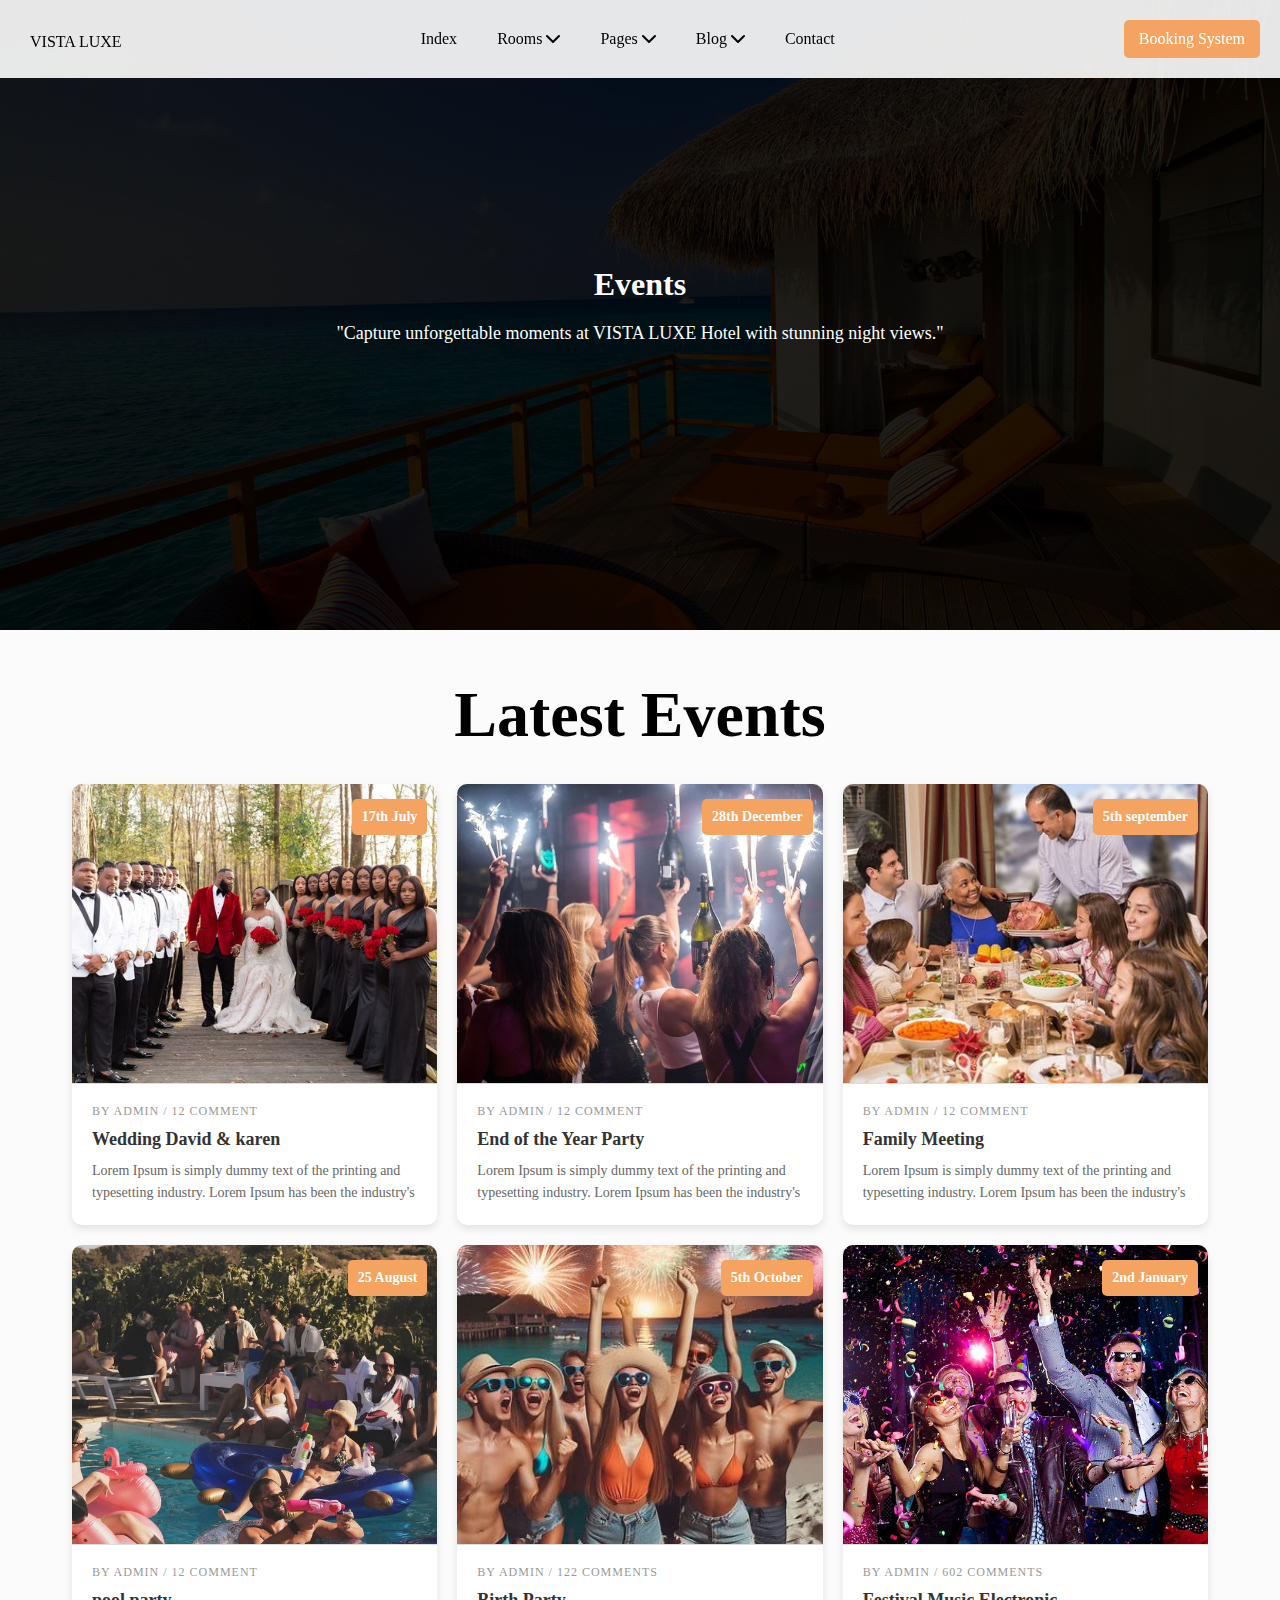
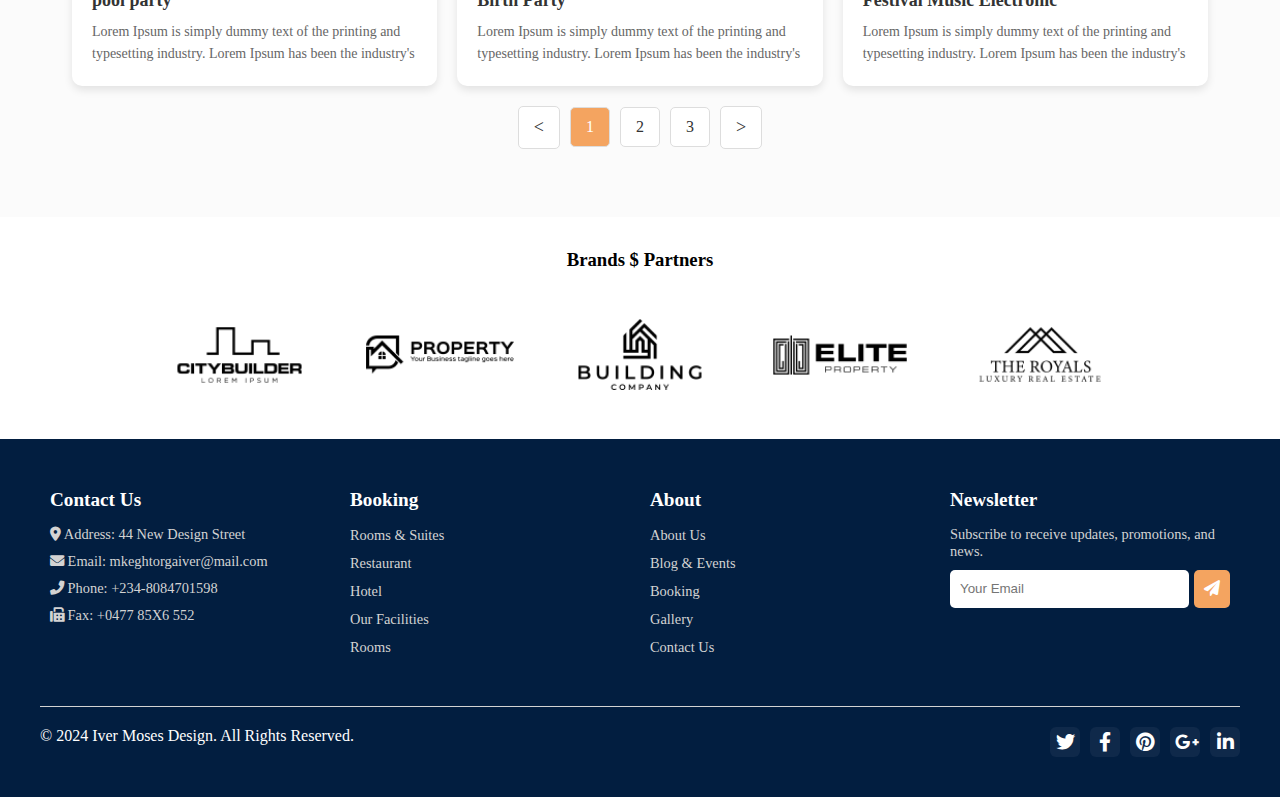
==== commit 0b500b38: "Update events.html" ====
--- a/events.html
+++ b/events.html
@@ -30,7 +30,7 @@
             <li><a href="about.html">About Us</a></li>
             <li><a href="contact.html">Contact Us</a></li>
             <li><a href="booking-system.html">Booking System</a></li>
-            <li><a href="#">Gallery</a></li>
+            <li><a href="gallery.html">Gallery</a></li>
             <li><a href="faq.html">Faq</a></li>
             <li><a href="login.html">Login</a></li>
             <li><a href="signup.html">Sign up</a></li>
